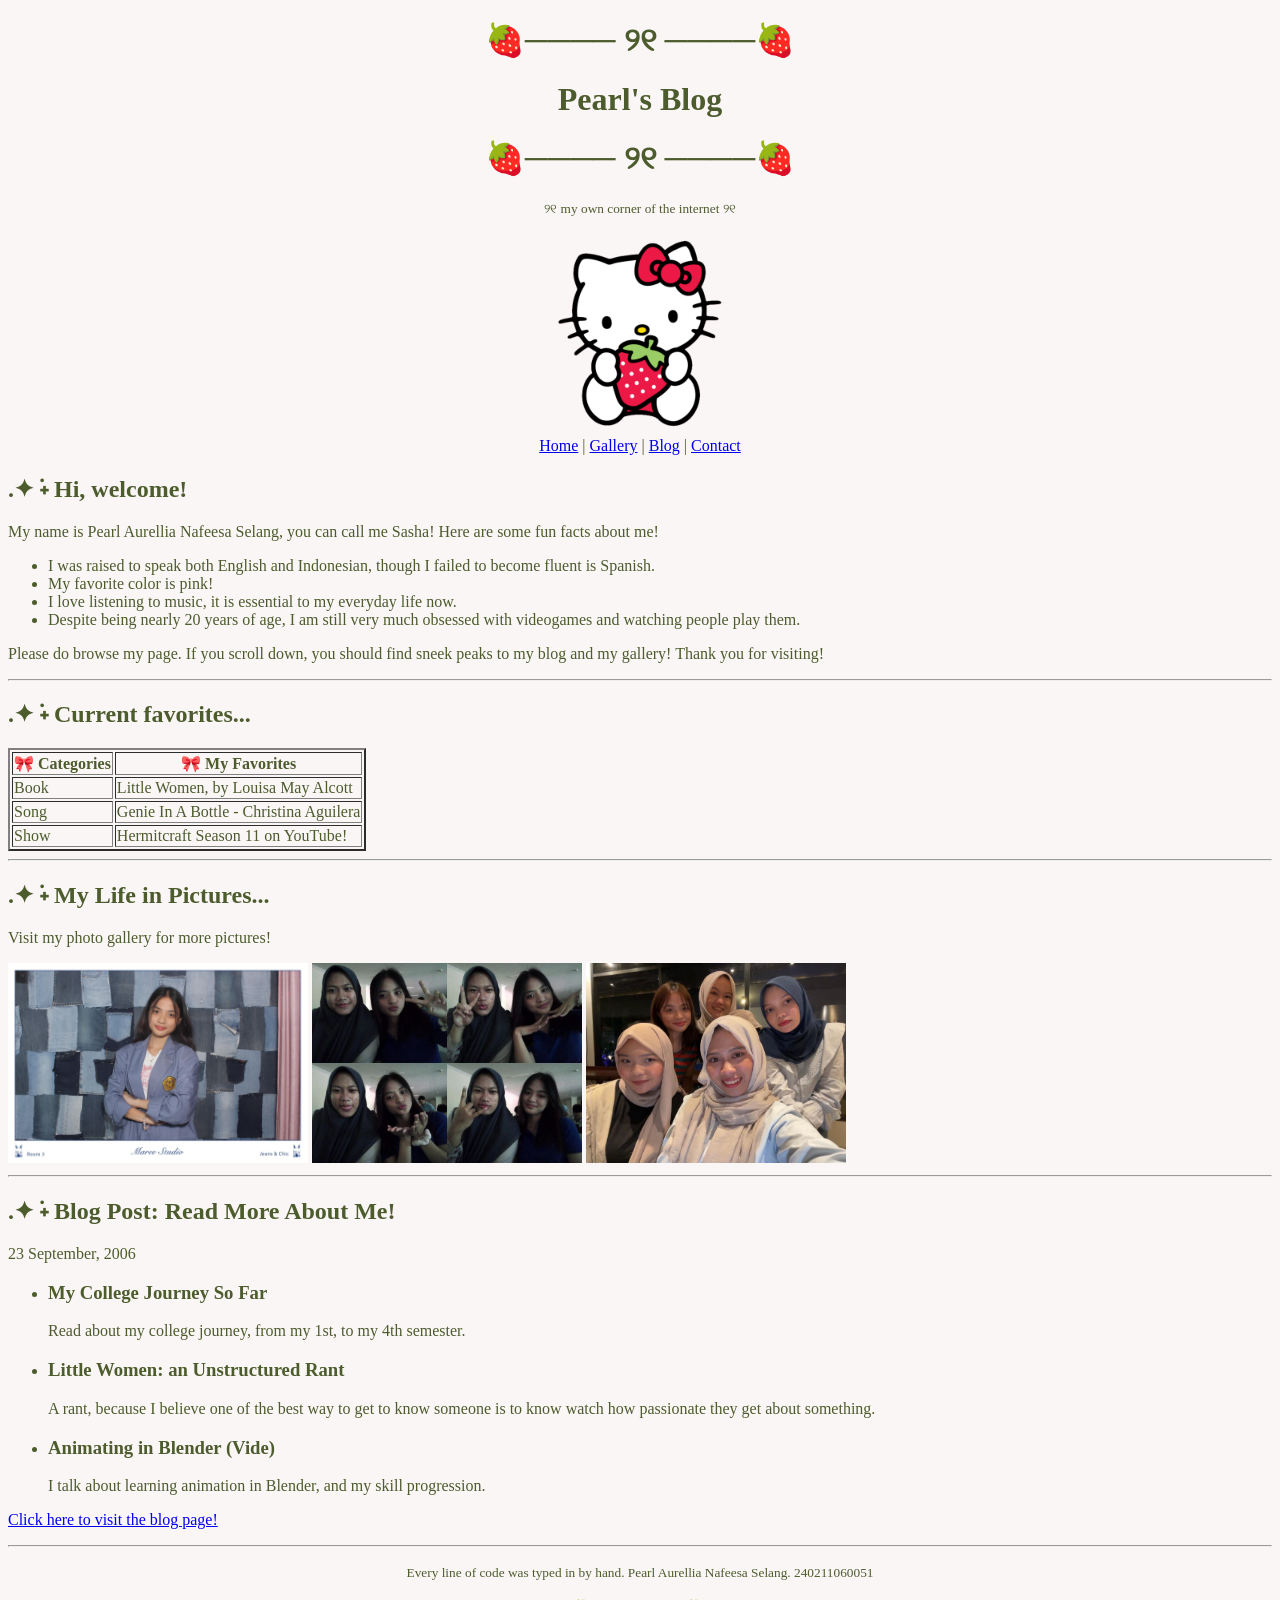
==== index.html @ 6b31abe7 "initial commit with index gallery blog articles" ====
<!DOCTYPE html>
<html>
    <head>
        <meta charset="UTF-8">
        <title> Pearl Aurellia's Portfolio </title>
    </head>
    <body text=#4C5C2D bgcolor=#FBF6F6>
        <header align="center">
            <h1 align="center"> 🍓──── ୨୧ ────🍓 </h1>
            <h1 align="center"> Pearl's Blog </h1>
            <h1 align="center"> 🍓──── ୨୧ ────🍓 </h1>
            <p><small> ୨୧ my own corner of the internet ୨୧ </small></p>
            <img src="hello kitty.png" width="200" height="200">
        </header>
        <nav align="center">
            <a href="index.html">Home</a> |
            <a href="gallery.html">Gallery</a> |
            <a href="blog.html">Blog</a> |
            <a href="contact.html">Contact</a>
        </nav>
        <main>
            <section>
                <h2> .✦ ݁˖ Hi, welcome! </h2>
                <p>My name is Pearl Aurellia Nafeesa Selang, you can call me Sasha! Here are some fun facts about me!</p>
                <ul>
                    <li>I was raised to speak both English and Indonesian, though I failed to become fluent is Spanish.</li>
                    <li>My favorite color is pink!</li>
                    <li>I love listening to music, it is essential to my everyday life now.</li>
                    <li>Despite being nearly 20 years of age, I am still very much obsessed with videogames and watching people play them.</li>
                </ul>
                <p>Please do browse my page. If you scroll down, you should find sneek peaks to my blog and my gallery! Thank you for visiting!</p>
            </section>
                <hr>
            <section>
                <h2> .✦ ݁˖ Current favorites... </h2>
                <table border="2">
                    <tr>
                        <th>🎀 Categories</th>
                        <th>🎀 My Favorites</th>
                    </tr>
                    <tr>
                        <td>Book</td>
                        <td>Little Women, by Louisa May Alcott</td>
                    </tr>
                    <tr>
                        <td>Song</td>
                        <td>Genie In A Bottle - Christina Aguilera</td>
                    </tr>
                    <tr>
                        <td>Show</td>
                        <td>Hermitcraft Season 11 on YouTube!</td>
                    </tr>
                </table>
            </section>
                <hr>
            <section>
                <h2> .✦ ݁˖ My Life in Pictures... </h2>
                <p> Visit my photo gallery for more pictures! </p>
                <img src="pearl.jpeg" width="300" height="200">
                <img src="aku dan teman.jpg" width="270" height="200">
                <img src="teman teman.jpeg" width="260" height="200">
            </section>
                <hr>
            <section>
                <h2> .✦ ݁˖ Blog Post: Read More About Me! </h2>
                <time datetime="2006-09-23">23 September, 2006</time>
                <ul>
                    <li><h3> My College Journey So Far </h3></li>
                    <p>Read about my college journey, from my 1st, to my 4th semester.</p>
                    <li><h3> Little Women: an Unstructured Rant</h3></li>
                    <p>A rant, because I believe one of the best way to get to know someone
                        is to know watch how passionate they get about something.
                    </p>
                    <li><h3> Animating in Blender (Vide) </h3></li>
                    <p> I talk about learning animation in Blender, and my skill progression. </p>
                </ul>
                <p>     
                    <a href="blog.html"> Click here to visit the blog page! </a>
                </p>
            </section>
                <hr>
        </main>
        <footer align="center">
            <p><small> Every line of code was typed in by hand. Pearl Aurellia Nafeesa Selang. 240211060051 </small></p>
            <p><small>🍓──── ୨୧ ────🍓</small></p>
        </footer>
    </body>
</html>
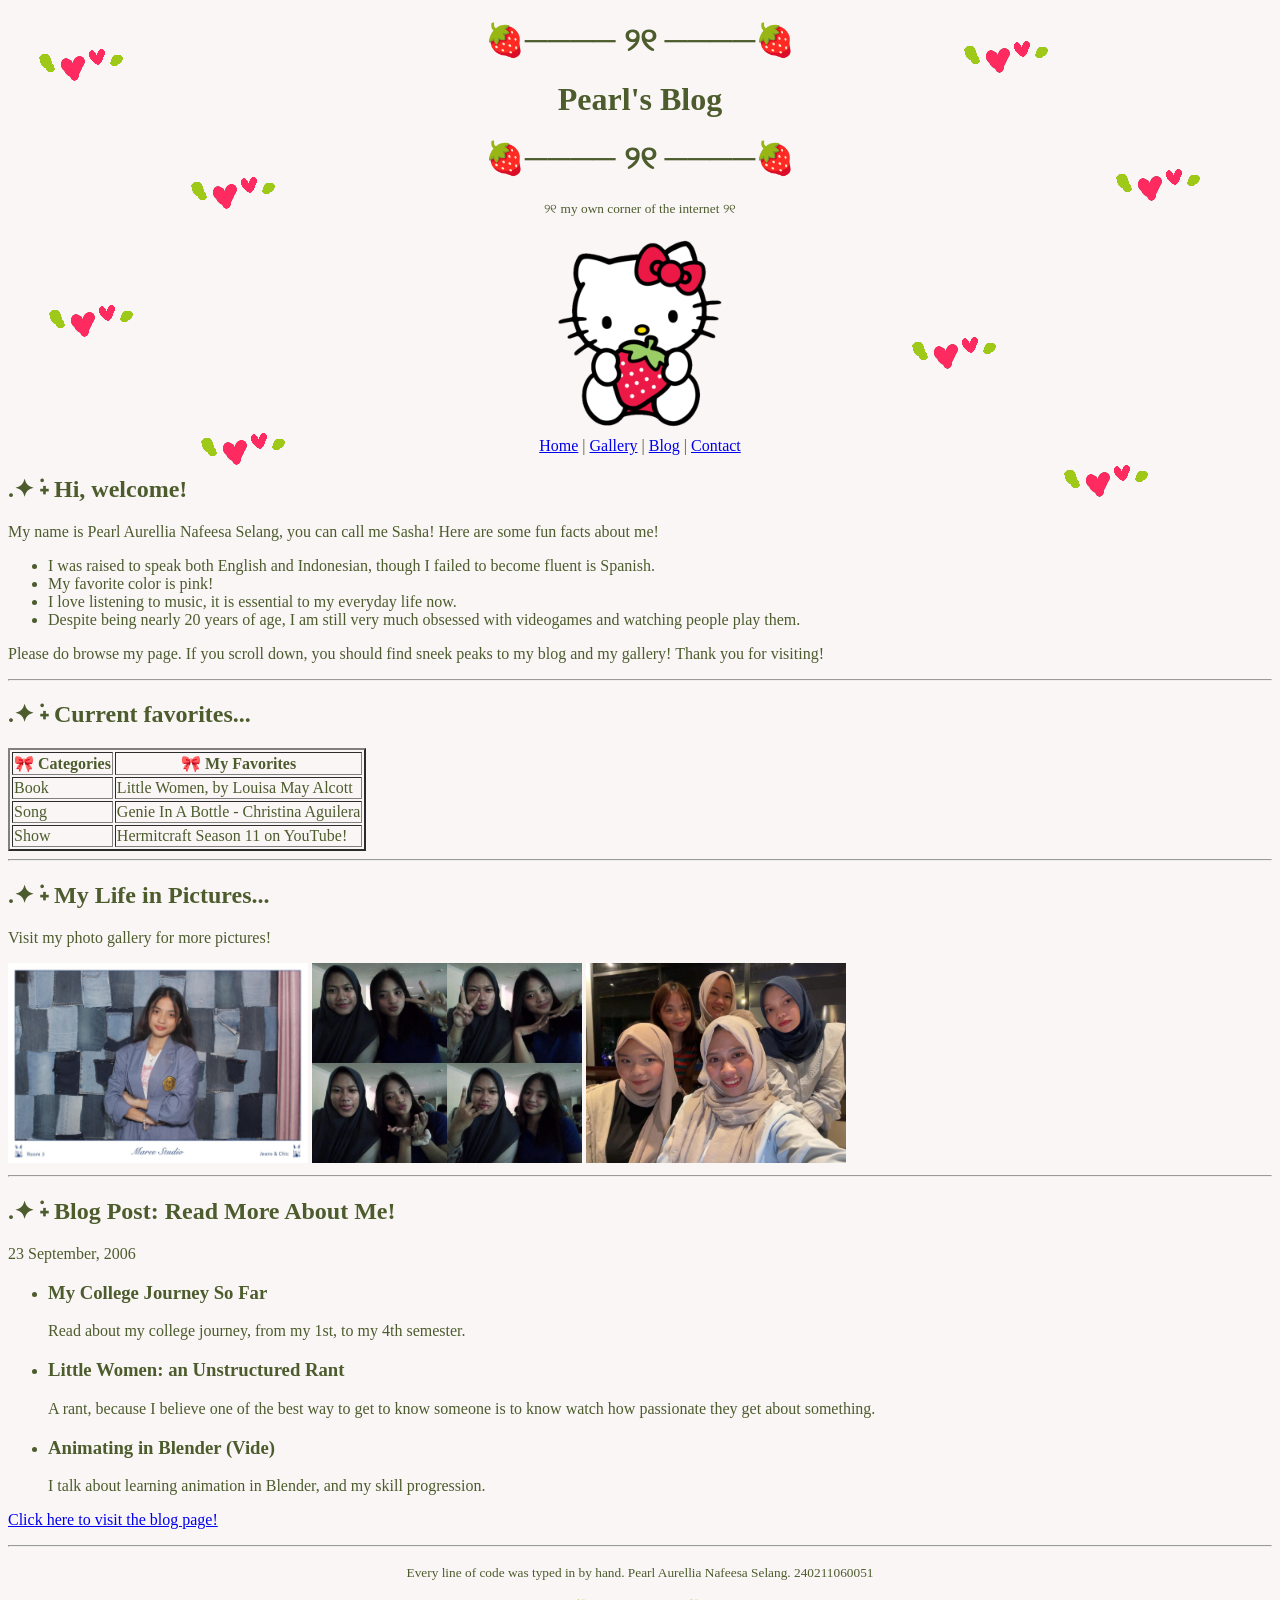
==== commit 6cead52e: "add contacts page, modify background, add icons for contact page." ====
--- a/index.html
+++ b/index.html
@@ -4,7 +4,7 @@
         <meta charset="UTF-8">
         <title> Pearl Aurellia's Portfolio </title>
     </head>
-    <body text=#4C5C2D bgcolor=#FBF6F6>
+    <body text=#4C5C2D background="background.png">
         <header align="center">
             <h1 align="center"> 🍓──── ୨୧ ────🍓 </h1>
             <h1 align="center"> Pearl's Blog </h1>
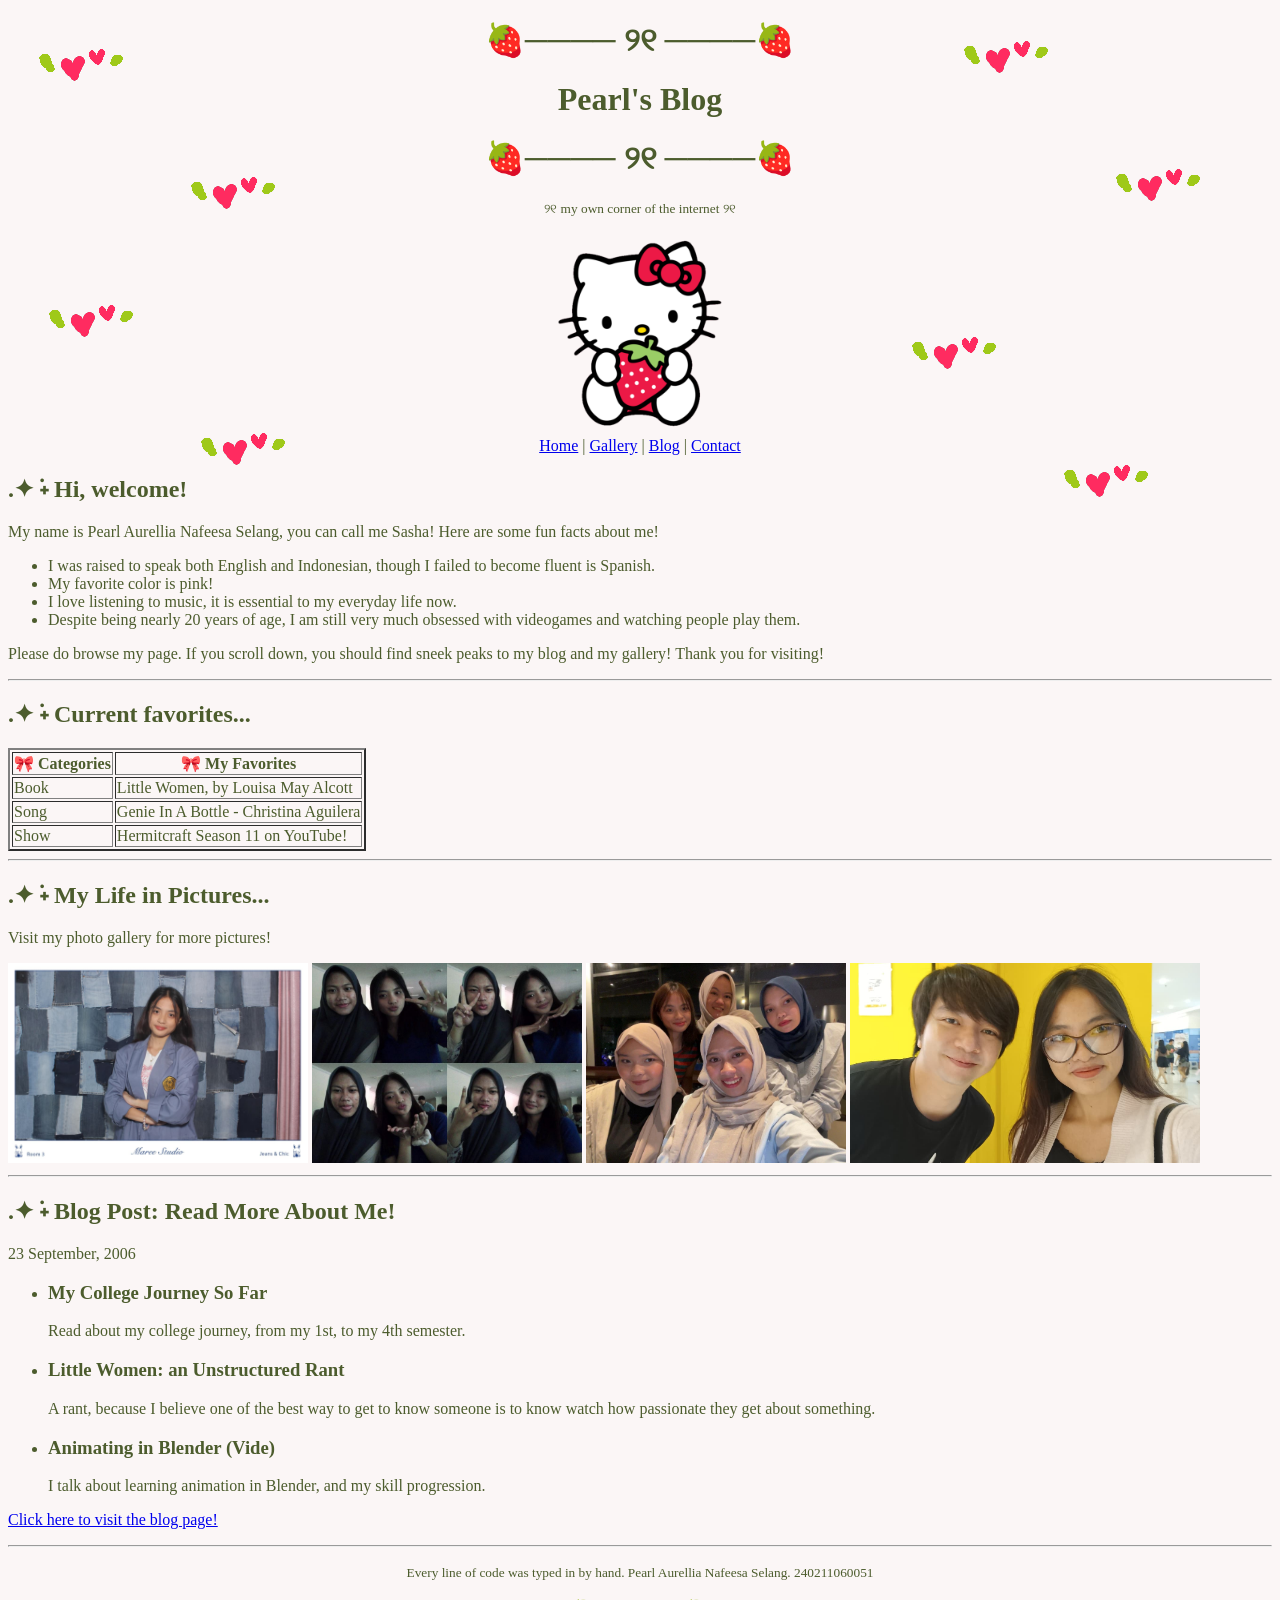
==== commit 84cd2eb3: "menambahkan foto miawaug di homepage" ====
--- a/index.html
+++ b/index.html
@@ -59,6 +59,7 @@
                 <img src="pearl.jpeg" width="300" height="200">
                 <img src="aku dan teman.jpg" width="270" height="200">
                 <img src="teman teman.jpeg" width="260" height="200">
+                <img src="miawaug.jpeg" width="350" height="200">
             </section>
                 <hr>
             <section>
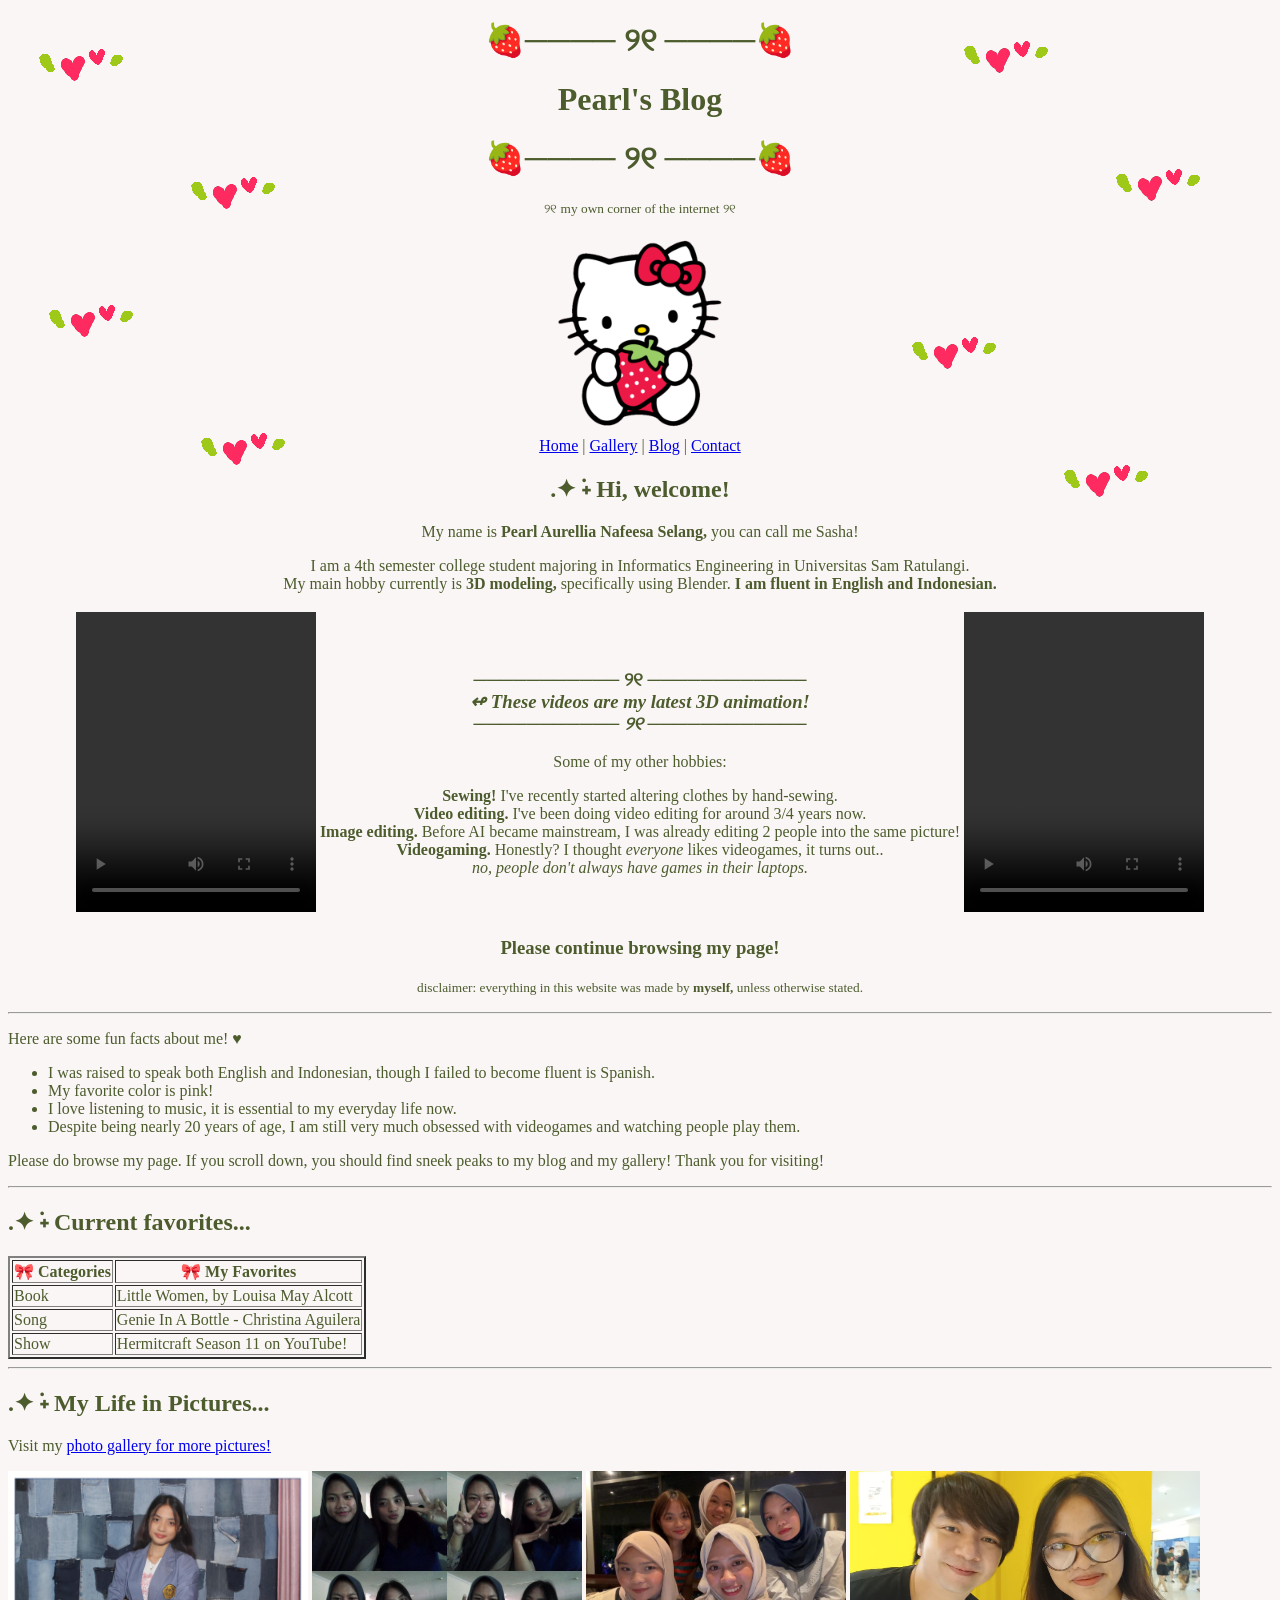
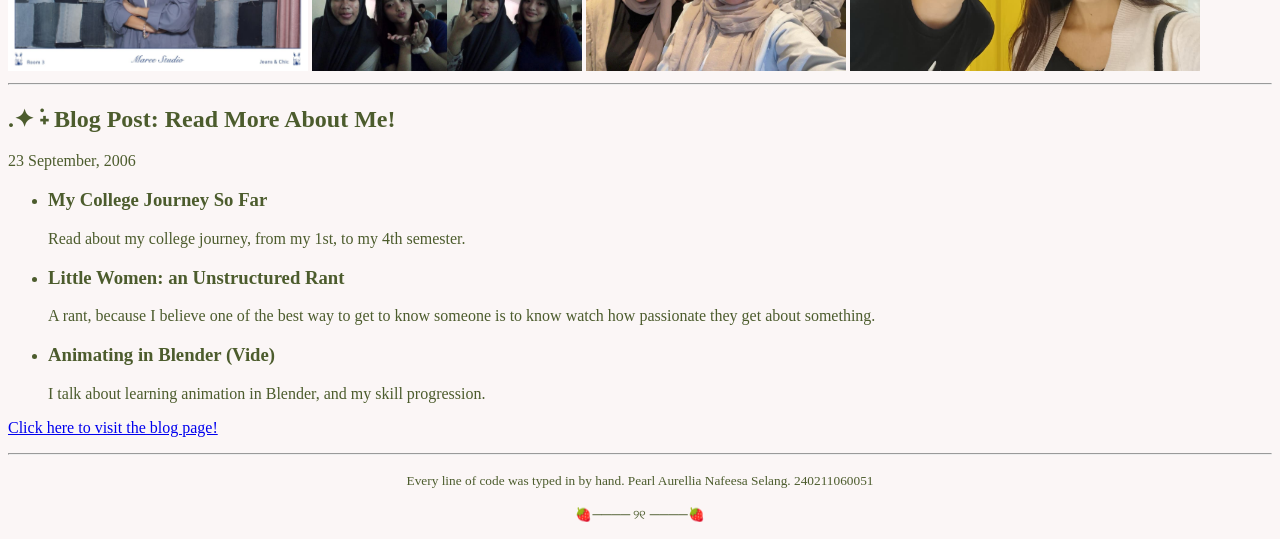
==== commit 9599c4f6: "add 3d animation to homepage, more comprehensive intro, contact page draft, audio in little women bl" ====
--- a/index.html
+++ b/index.html
@@ -19,9 +19,42 @@
             <a href="contact.html">Contact</a>
         </nav>
         <main>
+            <section align="center">
+                <h2 > .✦ ݁˖ Hi, welcome! </h2>
+                <p>My name is <b>Pearl Aurellia Nafeesa Selang,</b> you can call me Sasha!</p>
+                <p>I am a 4th semester college student majoring in Informatics Engineering in Universitas Sam Ratulangi.
+                    <br> My main hobby currently is <b>3D modeling, </b> specifically using Blender. <b> I am fluent in English and Indonesian. </b>
+                </p>
+                <table align="center">
+                    <tr>
+                        <td>
+                            <video width="240" height="300" controls autoplay>
+                            <source src="0001-0120.mp4" type="video/mp4">
+                            Your browser does not support HTML5 video.
+                            </video>
+                        </td>
+                        <td>
+                            <h3 align="center">─────────── ୨୧ ────────────<br> <i> ↫ These videos are my latest 3D animation! <br> ─────────── ୨୧ ──────────── </i></h3>
+                            <p> Some of my other hobbies: </p>
+                            <b>Sewing!</b> I've recently started altering clothes by hand-sewing.
+                            <br><b>Video editing.</b> I've been doing video editing for around 3/4 years now.
+                            <br><b>Image editing.</b> Before AI became mainstream, I was already editing 2 people into the same picture!
+                            <br><b>Videogaming.</b> Honestly? I thought <i>everyone</i> likes videogames, it turns out.. <br><i>no, people don't always have games in their laptops.</i>
+                        </td>
+                        <td>
+                            <video width="240" height="300" controls autoplay>
+                            <source src="animasi.mp4" type="video/mp4">
+                            Your browser does not support HTML5 video.
+                            </video>
+                        </td>
+                    </tr>
+                </table>
+                <h3> Please continue browsing my page! </h3>
+                <p><small> disclaimer: everything in this website was made by <b>myself,</b> unless otherwise stated. </small></p>
+            </section>
+                <hr>
             <section>
-                <h2> .✦ ݁˖ Hi, welcome! </h2>
-                <p>My name is Pearl Aurellia Nafeesa Selang, you can call me Sasha! Here are some fun facts about me!</p>
+                    <p> Here are some fun facts about me! &hearts; </p>
                 <ul>
                     <li>I was raised to speak both English and Indonesian, though I failed to become fluent is Spanish.</li>
                     <li>My favorite color is pink!</li>
@@ -55,7 +88,7 @@
                 <hr>
             <section>
                 <h2> .✦ ݁˖ My Life in Pictures... </h2>
-                <p> Visit my photo gallery for more pictures! </p>
+                <p> Visit my <a href="gallery.html">photo gallery for more pictures! </a></p>
                 <img src="pearl.jpeg" width="300" height="200">
                 <img src="aku dan teman.jpg" width="270" height="200">
                 <img src="teman teman.jpeg" width="260" height="200">
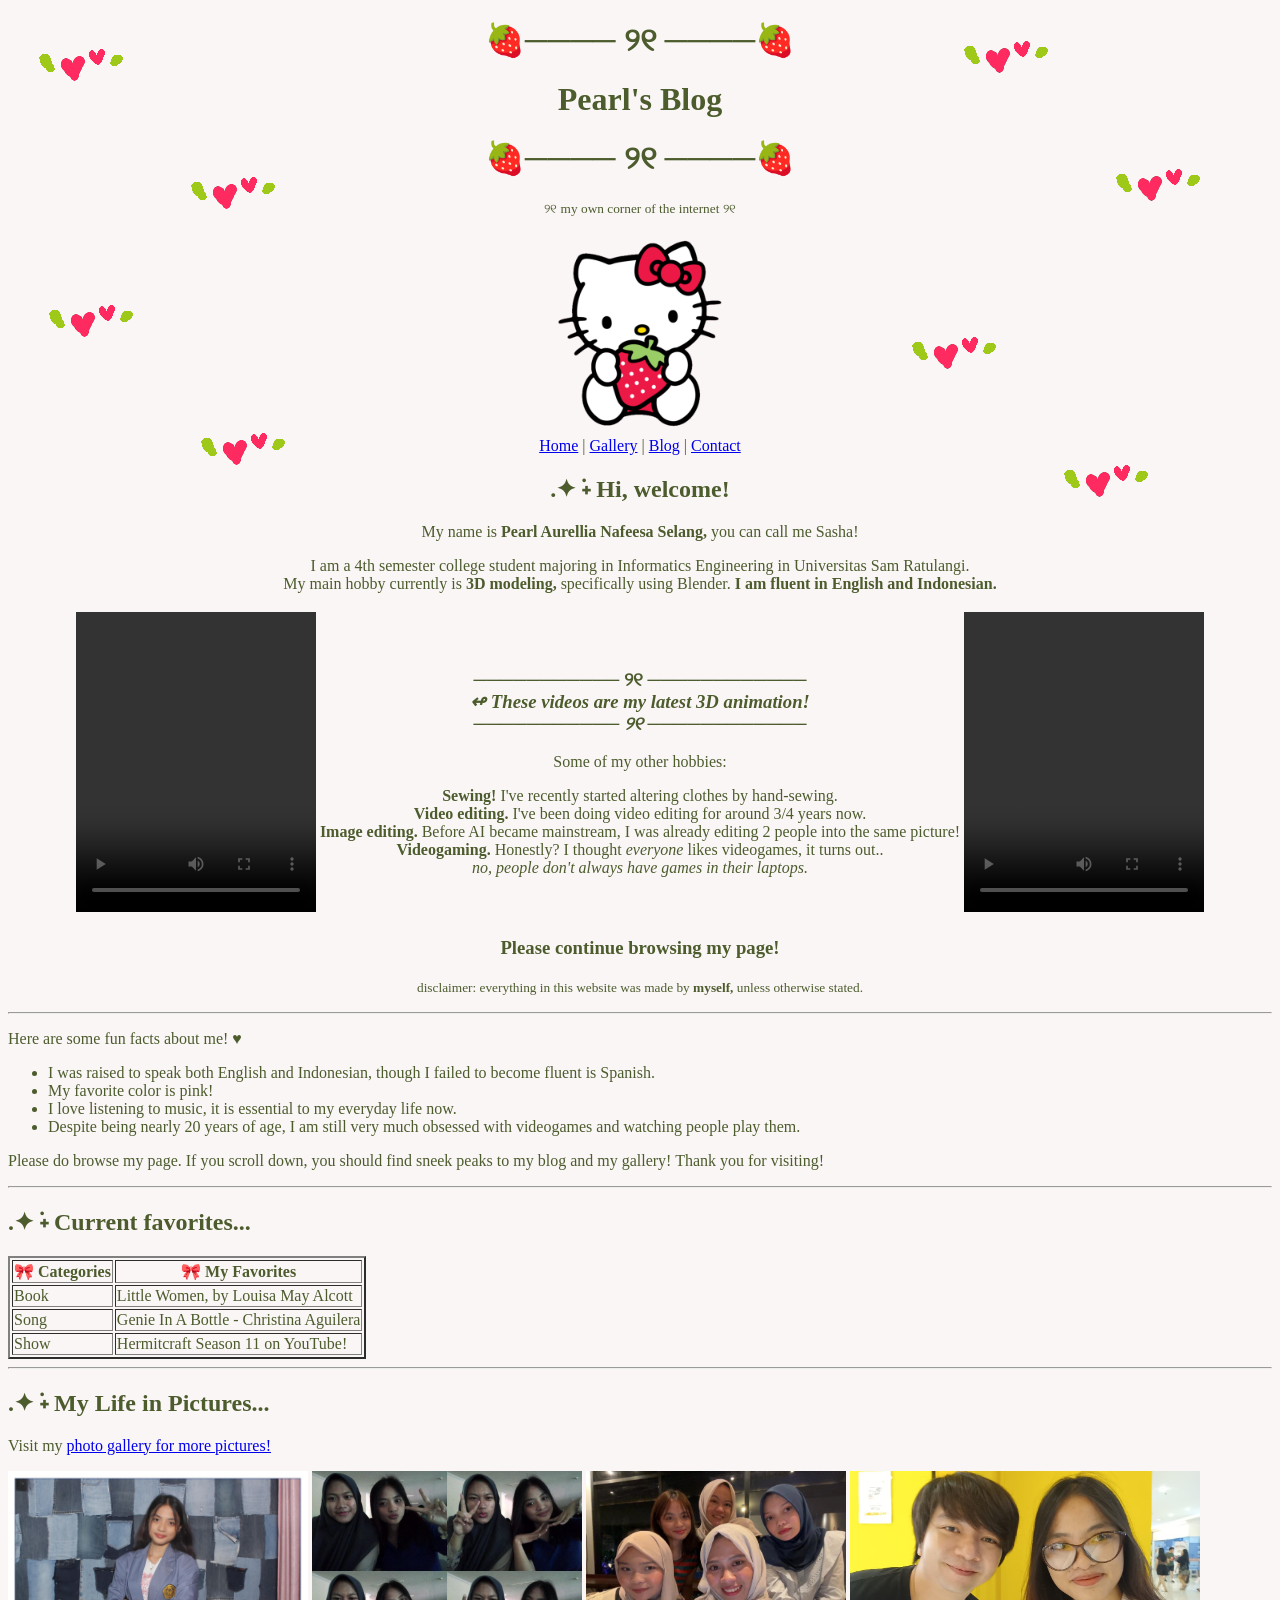
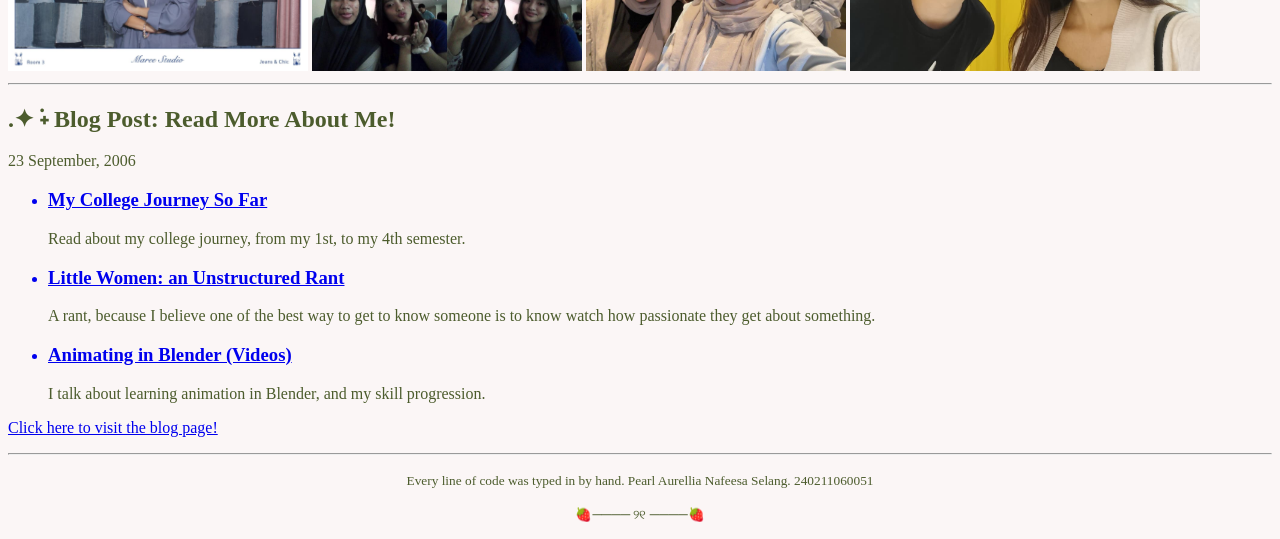
==== commit 4e126637: "revised email logo, edited titles of each page to match, added more blender renders, added github to" ====
--- a/index.html
+++ b/index.html
@@ -99,13 +99,16 @@
                 <h2> .✦ ݁˖ Blog Post: Read More About Me! </h2>
                 <time datetime="2006-09-23">23 September, 2006</time>
                 <ul>
-                    <li><h3> My College Journey So Far </h3></li>
+                    <a href="about me.html">
+                    <li><h3> My College Journey So Far </h3></li></a>
                     <p>Read about my college journey, from my 1st, to my 4th semester.</p>
-                    <li><h3> Little Women: an Unstructured Rant</h3></li>
+                    <a href="little women.html">
+                    <li><h3> Little Women: an Unstructured Rant</h3></li></a>
                     <p>A rant, because I believe one of the best way to get to know someone
                         is to know watch how passionate they get about something.
                     </p>
-                    <li><h3> Animating in Blender (Vide) </h3></li>
+                    <a href="blender.html">
+                    <li><h3> Animating in Blender (Videos) </h3></li></a>
                     <p> I talk about learning animation in Blender, and my skill progression. </p>
                 </ul>
                 <p>     
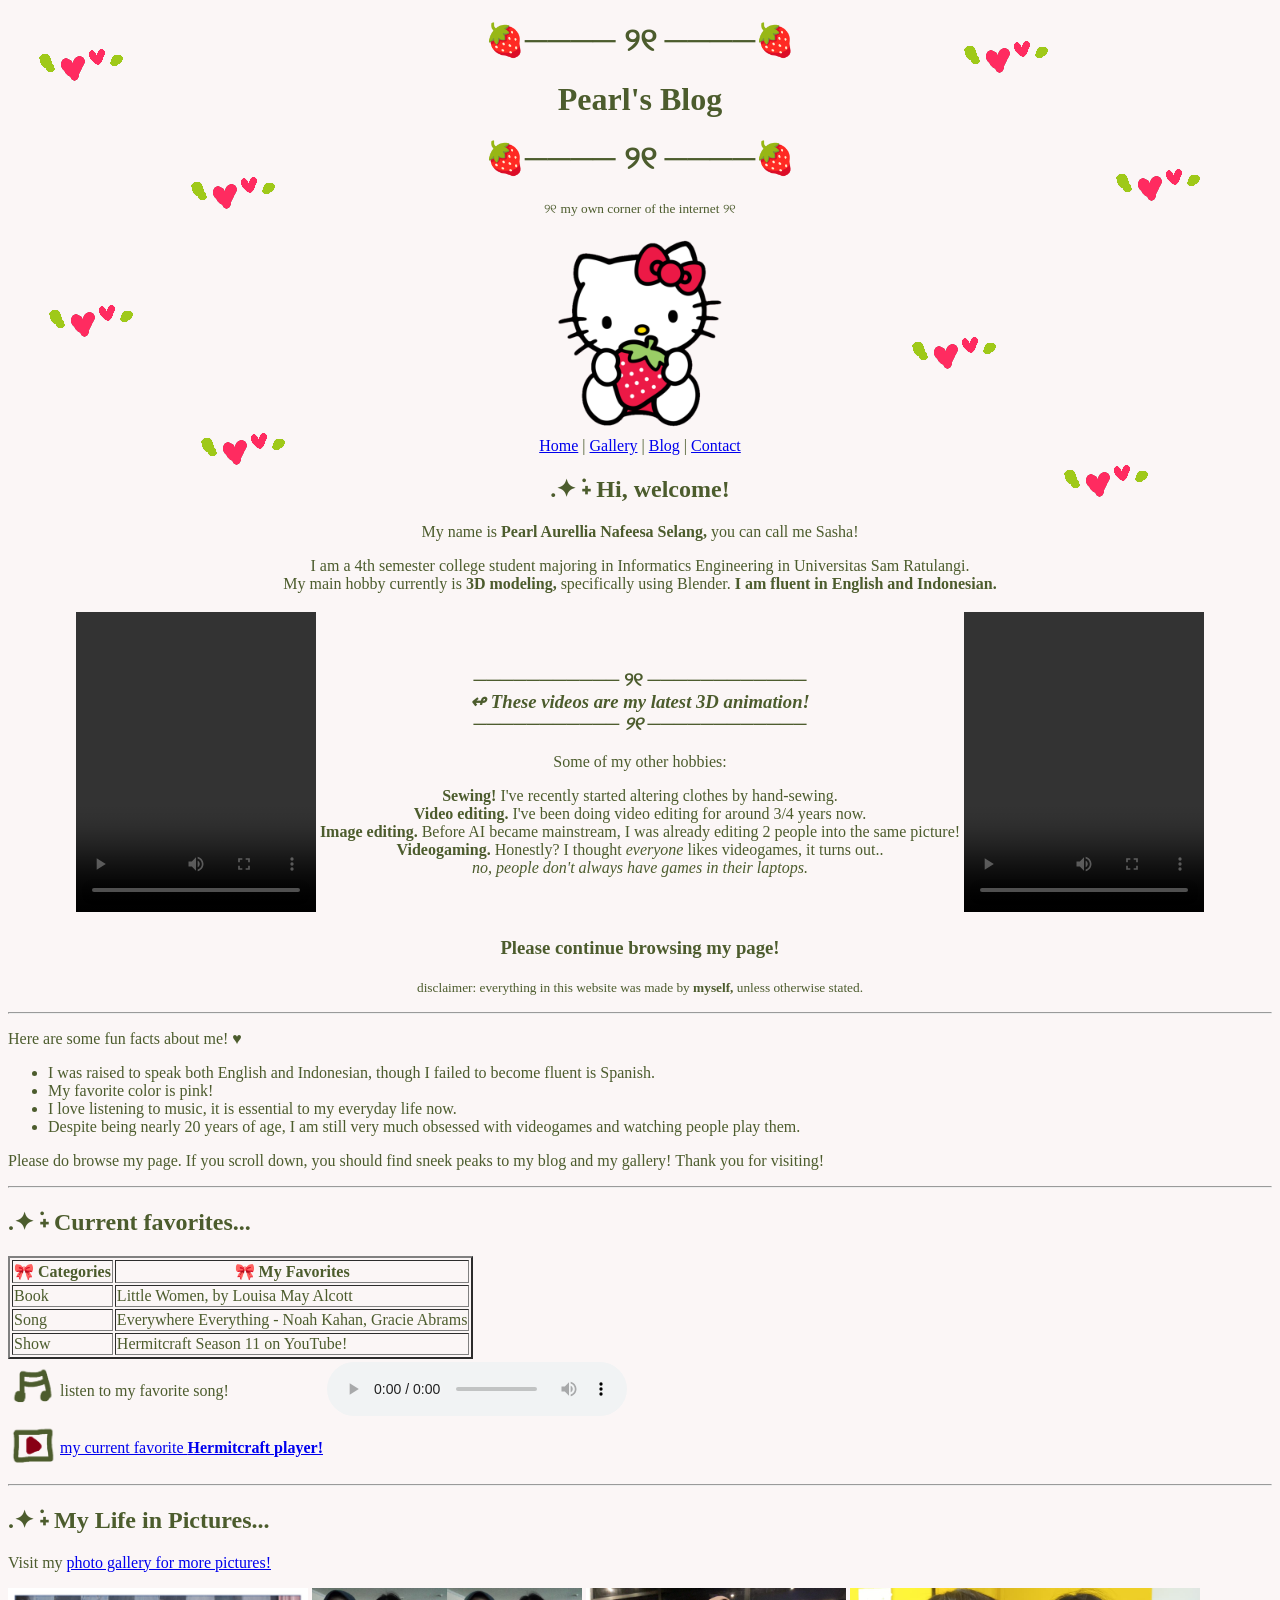
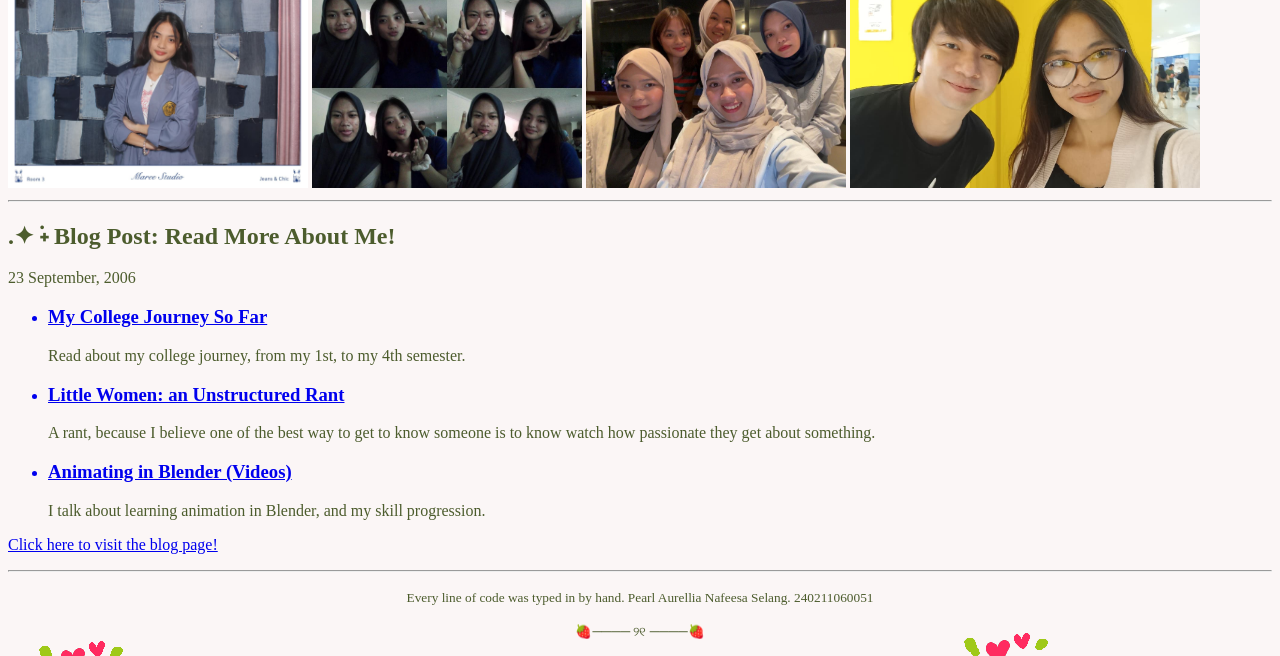
==== commit ac3ebe72: "added everywhere everything, fixed the little women title in blog, modified the github logo, fixed w" ====
--- a/index.html
+++ b/index.html
@@ -77,11 +77,35 @@
                     </tr>
                     <tr>
                         <td>Song</td>
-                        <td>Genie In A Bottle - Christina Aguilera</td>
+                        <td>Everywhere Everything - Noah Kahan, Gracie Abrams</td>
                     </tr>
                     <tr>
                         <td>Show</td>
                         <td>Hermitcraft Season 11 on YouTube!</td>
+                    </tr>
+                </table>
+                <table>
+                    <tr>
+                        <td>
+                            <img src="music.png" width="45" height="45">
+                        </td>
+                        <td> listen to my favorite song!
+                        </td>
+                        <td>
+                            <audio controls>
+                                <source src="Noah Kahan, Gracie Abrams - Everywhere, Everything (Official Lyric Video).mp3" type="audio/mp3">
+                                sorry, your browser does not support this!
+                            </audio>
+                        </td>
+                    </tr>
+                    <tr>
+                        <td>
+                            <img src="youtube.png" width="45" height="45">
+                        </td>
+                        <td>
+                            <a target="_blank" href="https://www.youtube.com/@GeminiTayMC">
+                            my current favorite <b>Hermitcraft player!</b></a>
+                        </td>
                     </tr>
                 </table>
             </section>
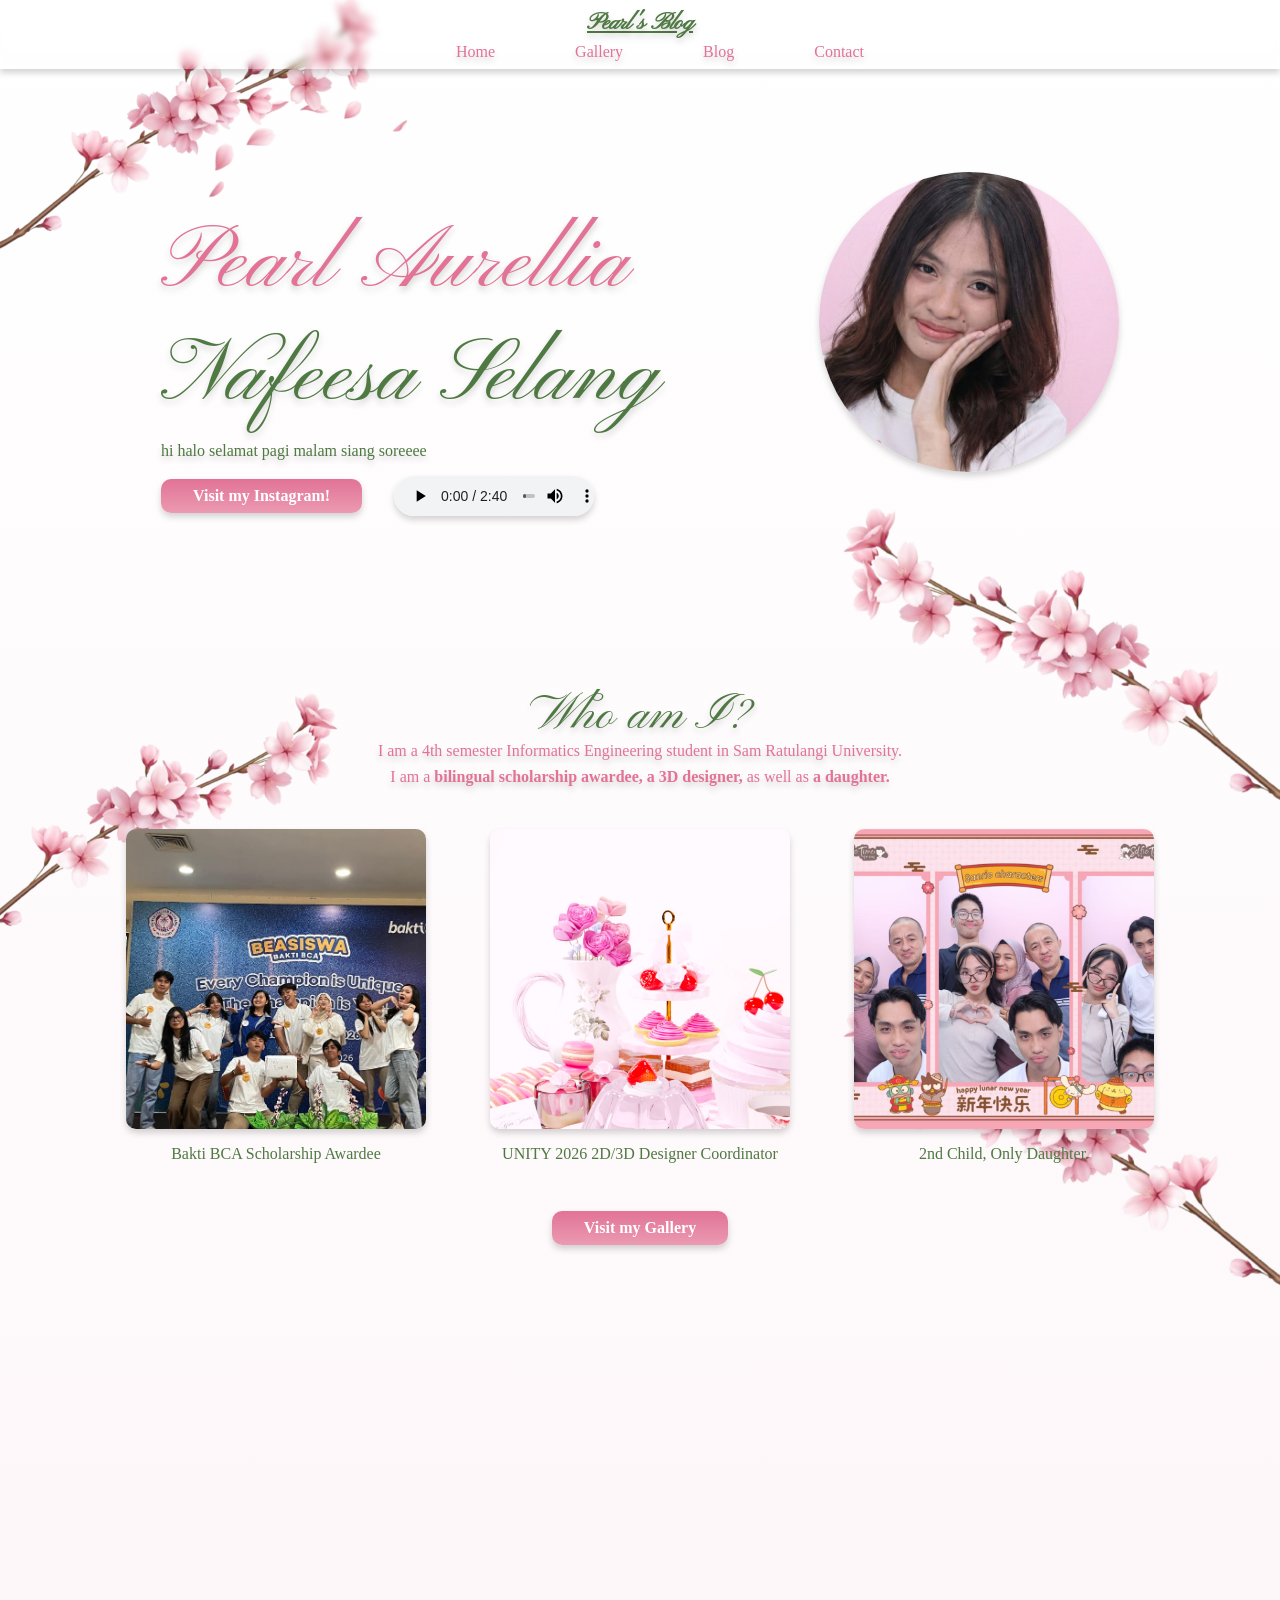
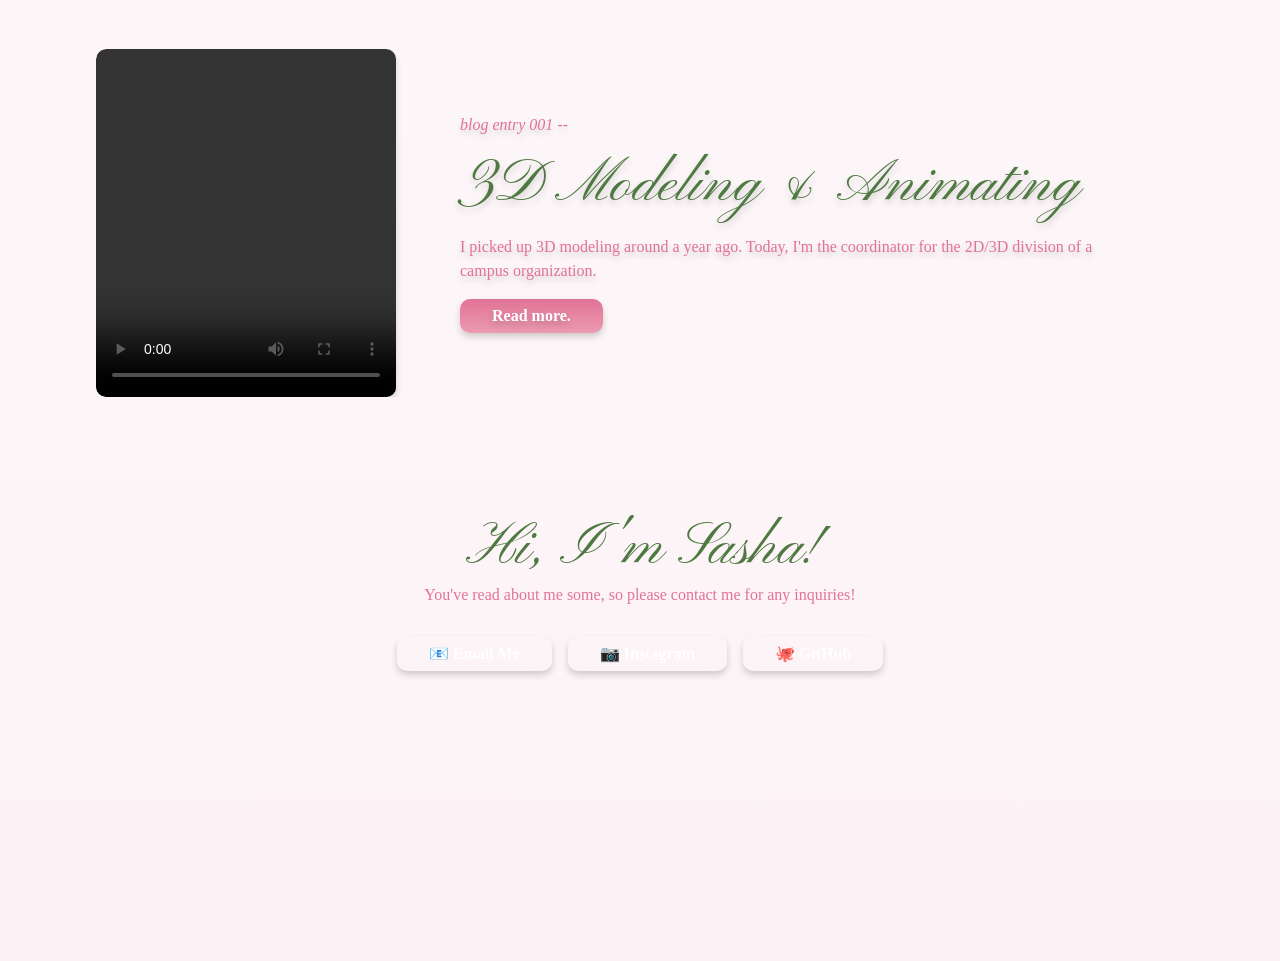
==== commit 0fbda1b4: "ADDING CSS AND REVAMPED EVERYTHINGGGGG" ====
--- a/index.html
+++ b/index.html
@@ -1,149 +1,105 @@
 <!DOCTYPE html>
-<html>
-    <head>
-        <meta charset="UTF-8">
-        <title> Pearl Aurellia's Portfolio </title>
-    </head>
-    <body text=#4C5C2D background="background.png">
-        <header align="center">
-            <h1 align="center"> 🍓──── ୨୧ ────🍓 </h1>
-            <h1 align="center"> Pearl's Blog </h1>
-            <h1 align="center"> 🍓──── ୨୧ ────🍓 </h1>
-            <p><small> ୨୧ my own corner of the internet ୨୧ </small></p>
-            <img src="hello kitty.png" width="200" height="200">
-        </header>
-        <nav align="center">
-            <a href="index.html">Home</a> |
-            <a href="gallery.html">Gallery</a> |
-            <a href="blog.html">Blog</a> |
-            <a href="contact.html">Contact</a>
-        </nav>
-        <main>
-            <section align="center">
-                <h2 > .✦ ݁˖ Hi, welcome! </h2>
-                <p>My name is <b>Pearl Aurellia Nafeesa Selang,</b> you can call me Sasha!</p>
-                <p>I am a 4th semester college student majoring in Informatics Engineering in Universitas Sam Ratulangi.
-                    <br> My main hobby currently is <b>3D modeling, </b> specifically using Blender. <b> I am fluent in English and Indonesian. </b>
-                </p>
-                <table align="center">
-                    <tr>
-                        <td>
-                            <video width="240" height="300" controls autoplay>
-                            <source src="0001-0120.mp4" type="video/mp4">
-                            Your browser does not support HTML5 video.
-                            </video>
-                        </td>
-                        <td>
-                            <h3 align="center">─────────── ୨୧ ────────────<br> <i> ↫ These videos are my latest 3D animation! <br> ─────────── ୨୧ ──────────── </i></h3>
-                            <p> Some of my other hobbies: </p>
-                            <b>Sewing!</b> I've recently started altering clothes by hand-sewing.
-                            <br><b>Video editing.</b> I've been doing video editing for around 3/4 years now.
-                            <br><b>Image editing.</b> Before AI became mainstream, I was already editing 2 people into the same picture!
-                            <br><b>Videogaming.</b> Honestly? I thought <i>everyone</i> likes videogames, it turns out.. <br><i>no, people don't always have games in their laptops.</i>
-                        </td>
-                        <td>
-                            <video width="240" height="300" controls autoplay>
-                            <source src="animasi.mp4" type="video/mp4">
-                            Your browser does not support HTML5 video.
-                            </video>
-                        </td>
-                    </tr>
-                </table>
-                <h3> Please continue browsing my page! </h3>
-                <p><small> disclaimer: everything in this website was made by <b>myself,</b> unless otherwise stated. </small></p>
-            </section>
-                <hr>
-            <section>
-                    <p> Here are some fun facts about me! &hearts; </p>
-                <ul>
-                    <li>I was raised to speak both English and Indonesian, though I failed to become fluent is Spanish.</li>
-                    <li>My favorite color is pink!</li>
-                    <li>I love listening to music, it is essential to my everyday life now.</li>
-                    <li>Despite being nearly 20 years of age, I am still very much obsessed with videogames and watching people play them.</li>
-                </ul>
-                <p>Please do browse my page. If you scroll down, you should find sneek peaks to my blog and my gallery! Thank you for visiting!</p>
-            </section>
-                <hr>
-            <section>
-                <h2> .✦ ݁˖ Current favorites... </h2>
-                <table border="2">
-                    <tr>
-                        <th>🎀 Categories</th>
-                        <th>🎀 My Favorites</th>
-                    </tr>
-                    <tr>
-                        <td>Book</td>
-                        <td>Little Women, by Louisa May Alcott</td>
-                    </tr>
-                    <tr>
-                        <td>Song</td>
-                        <td>Everywhere Everything - Noah Kahan, Gracie Abrams</td>
-                    </tr>
-                    <tr>
-                        <td>Show</td>
-                        <td>Hermitcraft Season 11 on YouTube!</td>
-                    </tr>
-                </table>
-                <table>
-                    <tr>
-                        <td>
-                            <img src="music.png" width="45" height="45">
-                        </td>
-                        <td> listen to my favorite song!
-                        </td>
-                        <td>
-                            <audio controls>
-                                <source src="Noah Kahan, Gracie Abrams - Everywhere, Everything (Official Lyric Video).mp3" type="audio/mp3">
-                                sorry, your browser does not support this!
-                            </audio>
-                        </td>
-                    </tr>
-                    <tr>
-                        <td>
-                            <img src="youtube.png" width="45" height="45">
-                        </td>
-                        <td>
-                            <a target="_blank" href="https://www.youtube.com/@GeminiTayMC">
-                            my current favorite <b>Hermitcraft player!</b></a>
-                        </td>
-                    </tr>
-                </table>
-            </section>
-                <hr>
-            <section>
-                <h2> .✦ ݁˖ My Life in Pictures... </h2>
-                <p> Visit my <a href="gallery.html">photo gallery for more pictures! </a></p>
-                <img src="pearl.jpeg" width="300" height="200">
-                <img src="aku dan teman.jpg" width="270" height="200">
-                <img src="teman teman.jpeg" width="260" height="200">
-                <img src="miawaug.jpeg" width="350" height="200">
-            </section>
-                <hr>
-            <section>
-                <h2> .✦ ݁˖ Blog Post: Read More About Me! </h2>
-                <time datetime="2006-09-23">23 September, 2006</time>
-                <ul>
-                    <a href="about me.html">
-                    <li><h3> My College Journey So Far </h3></li></a>
-                    <p>Read about my college journey, from my 1st, to my 4th semester.</p>
-                    <a href="little women.html">
-                    <li><h3> Little Women: an Unstructured Rant</h3></li></a>
-                    <p>A rant, because I believe one of the best way to get to know someone
-                        is to know watch how passionate they get about something.
-                    </p>
-                    <a href="blender.html">
-                    <li><h3> Animating in Blender (Videos) </h3></li></a>
-                    <p> I talk about learning animation in Blender, and my skill progression. </p>
-                </ul>
-                <p>     
-                    <a href="blog.html"> Click here to visit the blog page! </a>
-                </p>
-            </section>
-                <hr>
-        </main>
-        <footer align="center">
-            <p><small> Every line of code was typed in by hand. Pearl Aurellia Nafeesa Selang. 240211060051 </small></p>
-            <p><small>🍓──── ୨୧ ────🍓</small></p>
-        </footer>
-    </body>
+<html lang="en">
+<head>
+  <meta charset="UTF-8">
+  <meta name="viewport" content="width=device-width, initial-scale=1.0">
+  <title>Pearl's Blog</title>
+  <link rel="stylesheet" href="style.css">
+  <link rel="preconnect" href="https://fonts.googleapis.com">
+  <link rel="preconnect" href="https://fonts.gstatic.com" crossorigin>
+  <link href="https://fonts.googleapis.com/css2?family=Pinyon+Script&family=Playfair+Display:ital,wght@0,400..900;1,400..900&display=swap" rel="stylesheet">
+</head>
+
+  <body>
+  <div class="atas">
+    <header>
+      <div class="logo">
+        <a href="index.html">Pearl's Blog</a>
+      </div>
+      <nav class="navigationlist">
+        <ul>
+          <li><a href="index.html">Home</a></li>
+          <li><a href="gallery.html">Gallery</a></li>
+          <li><a href="blog.html">Blog</a></li>
+          <li><a href="contact.html">Contact</a></li>
+        </ul>
+      </nav>
+    </header>
+  </div>
+
+  <main>
+    <section class="judulku">
+      <div class="teksjudulku">
+        <h1>Pearl Aurellia <br> <span> Nafeesa Selang </span></h1>
+        <p> hi halo selamat pagi malam siang soreeee </p>
+        <div class="tomboldanlagu">
+          <a href="https://www.instagram.com/pearlnafeesa/" target="_blank"> Visit my Instagram! </a>
+          <audio controls>
+            <source src="ophelia, the lumineers.mp3" type="audio/ogg">
+            Your browser does not support the audio element.
+          </audio>
+        </div>
+      </div>
+      <div class="gambarjudulku">
+        <img src="foto sasa.jpeg" width="300" height="300">
+      </div>
+    </section>
+
+    <section>
+      <div class="aboutmeshort">
+        <div class="aboutmetext">
+          <h2>Who am I?</h2>
+          <p> I am a 4th semester Informatics Engineering student in Sam Ratulangi University.</p>
+          <br><p> I am a <b>bilingual scholarship awardee, a 3D designer,</b> as well as <b> a daughter. </b></p>
+        </div>
+        <div class="aboutmepicturerow">
+          <div class="aboutmepictureandcaption">
+            <div class="aboutmepicture"><img src="baktibca.jpeg"></div>
+            <p> Bakti BCA Scholarship Awardee </p>
+          </div>
+          <div class="aboutmepictureandcaption">
+            <div class="aboutmepicture"><img src="blender lagi.jpeg"></div>
+            <p> UNITY 2026 2D/3D Designer Coordinator</p>
+          </div>
+          <div class="aboutmepictureandcaption">
+            <div class="aboutmepicture"><img src="keluarga.jpeg"></div>
+            <p> 2nd Child, Only Daughter. </p>
+          </div>
+        </div>
+          <a href="gallery.html"> Visit my Gallery </a>
+      </div>
+    </section>
+
+    <section>
+      <div class="blogpreview">
+        <div class="blogblock">
+          <div class="blogpicvid">
+            <video autoplay controls>
+              <source src="0001-0120.mp4" type="video/mp4">
+              sorry, your browser doesn't support this video!
+            </video>
+          </div>
+          <div class="blogblocktext">
+          <p><i> blog entry 001 -- </i></p>
+          <h3> 3D Modeling & Animating </h3>
+          <p> I picked up 3D modeling around a year ago. Today, I'm the coordinator for the 2D/3D division of a campus organization. </p>
+          <a href="3dmodeling.html"> Read more. </a>  
+        </div>
+        </div>
+      </div>
+    </section>
+    <section>
+        <div class="contactme">
+            <h2>Hi, I'm Sasha!</h2>
+            <p>You've read about me some, so please contact me for any inquiries!</p>
+            <div class="contactbuttons">
+                <a href="mailto:hxn.aurelle@gmail.com">📧 Email Me</a>
+                <a href="https://www.instagram.com/pearlnafeesa/" target="_blank">📷 Instagram</a>
+                <a href="https://github.com/pearlnafeesa" target="_blank">🐙 GitHub</a>
+            </div>
+        </div>
+    </section>
+  </main>
+
+</body>
 </html>
--- a/style.css
+++ b/style.css
@@ -0,0 +1,488 @@
+:root {
+    --pinkgelap: #E27396;
+    --pinkmedium: #EB9AB2;
+    --pimkterang: #EFCFE3;
+    --kuningspring: #ECF2D8;
+    --biru: #B3DEE2;
+    --putih: #FFFFFF;
+    --coklat: #4f2e1e;
+    --ijo: #4f7942;
+    --gapbiasa: 2rem;
+    --paddingbiasa: 0.5rem 2rem;
+    --radiusbiasa: 10px;
+    --shadowbiasa: 0 4px 6px rgba(43, 43, 43, 0.2);
+}
+
+body {
+  font-family: Georgia, serif;
+  font-optical-sizing: auto;
+  font-weight: 500;
+  font-style: normal;
+  margin: 0;
+  padding: 0;
+  background-image: url('PNG 03.png'), url(PNG\ 03mirror.png), url(PNG\ 02.png), linear-gradient(var(--putih), #fcf2f5);
+  background-repeat: no-repeat;
+  background-position: -50px -90px, 51rem 400px, 10rem 2px, center;
+  background-size: 450px, 550px, 300px, auto;
+}
+
+header {
+    display: flex;
+    flex-direction: column;
+    justify-content: space-between;
+    align-items: center;
+    padding: var(--paddingbiasa);
+    position: sticky;
+    z-index: 1000;
+    text-shadow: var(--shadowbiasa);
+    background-color: rgba(255, 255, 255, 0.192);
+    backdrop-filter: blur(3px);
+    box-shadow: var(--shadowbiasa);
+    border: #FFFFFF;
+}
+
+header p {
+    color: var(--pinkgelap);
+}
+
+.navigationlist ul {
+    display: flex;
+    list-style: none;
+    gap: 5rem   ;
+    justify-content: center;
+    padding-top: 5px;
+    margin: 0;
+}
+
+.navigationlist a {
+    text-decoration: none;
+    color: var(--pinkgelap);
+}
+
+.navigationlist a:hover {
+    color: var(--kuningspring);
+}
+
+.logo a {
+    font-family: "Pinyon Script", cursive;
+    font-weight: 600;
+    letter-spacing: -0.5px;
+    font-size: x-large;
+    color: var(--ijo);
+    text-decoration: underline;
+}
+
+.logo a:hover {
+    color: var(--kuningspring);
+}
+
+.atas {
+    position: sticky;
+    top: 0;
+    z-index: 1000;
+}
+
+.judulku {
+    position: relative;
+    overflow: hidden;
+    padding: 4rem 6rem 8rem;
+    display: flex;
+    align-items: center;
+    gap: 10rem;
+    justify-content: center;
+}
+
+.gambarjudulku img {
+    flex: 1;
+    align-content: right;
+    border-radius: 150px;
+    box-shadow: var(--shadowbiasa);
+}
+
+.teksjudulku h1 {
+    color: #E27396;
+    margin-bottom: 0;
+    font-family: "Pinyon Script", cursive;
+    font-size: 90px;
+    font-weight: 550;
+    text-shadow: var(--shadowbiasa);
+}
+
+.teksjudulku span {
+    color: var(--ijo);
+}
+
+.teksjudulku p {
+    margin-top: 8px;
+    text-shadow: var(--shadowbiasa);
+    color: var(--ijo);
+}
+
+.tomboldanlagu {
+    display: flex;
+    align-items: center;
+    gap: var(--gapbiasa);
+}
+
+.tomboldanlagu a {
+    margin: 0;
+    background: linear-gradient(var(--pinkgelap), var(--pinkmedium));
+    padding: var(--paddingbiasa);
+    border-radius: var(--radiusbiasa);
+    color: var(--putih);
+    font-weight: 600;
+    text-decoration: none;
+    box-shadow: var(--shadowbiasa);
+    display: inline-block;
+    position: relative;
+}
+
+.tomboldanlagu audio {
+    width: 200px;
+    height: 40px;
+    border-radius: 20px;
+    box-shadow: var(--shadowbiasa);
+    z-index: 10;
+}
+
+.aboutmeshort {
+    text-align: center;
+    min-height: 100vh;
+    background-image: url('PNG 03.png'), url(PNG\ 03mirror.png);
+    background-repeat: no-repeat;
+    background-position: -90px -5rem, 51rem 200px;
+    background-size: 450px, 550px;
+}
+
+.aboutmeshort a {
+    margin: 0;
+    background: linear-gradient(var(--pinkgelap), var(--pinkmedium));
+    padding: var(--paddingbiasa);
+    border-radius: var(--radiusbiasa);
+    color: var(--putih);
+    font-weight: 600;
+    text-decoration: none;
+    box-shadow: var(--shadowbiasa);
+    display: inline-block;
+    position: relative;
+}
+
+.aboutmepicture {
+    width: 300px;
+    height: 300px;
+    overflow: hidden;
+    border-radius: var(--radiusbiasa);
+    box-shadow: var(--shadowbiasa);
+}
+
+.aboutmetext h2 {
+    color: var(--ijo);
+    font-family: "Pinyon Script", cursive;
+    font-weight: 450;
+    font-size: 50px;
+    margin-bottom: 0;
+    text-shadow: var(--shadowbiasa);
+}
+
+.aboutmetext p {
+    color: var(--pinkgelap);
+    margin: 0;
+    line-height: 0.5;
+    text-shadow: var(--shadowbiasa);
+}
+
+.aboutmepicture img {
+    width: 100%;
+    height: 100%;
+    object-fit: cover;
+}
+
+.aboutmepicturerow {
+    padding-top: 3rem;
+    padding-bottom: 2rem;
+    display: flex;
+    gap: 4rem;
+    align-content: center;
+    justify-content: center;
+    color: var(--ijo);
+    font-weight: 500;
+}
+
+.blogpreview {
+    text-align: center;
+    padding: 4rem 6rem;
+    display: flex;
+    align-items: center;
+    gap: 2rem;
+}
+
+.blogblock {
+    display: flex;
+    border-radius: var(--radiusbiasa);
+    overflow: hidden;
+    box-sizing: border-box;
+    text-align: left;
+}
+
+.blogpicvid {
+    flex: 0 0 300px;
+    overflow: hidden;
+    border-radius: var(--radiusbiasa);
+    box-shadow: var(--shadowbiasa);
+}
+
+.blogpicvid video {
+    width: 100%;
+    height: 100%;
+    object-fit: cover;
+}
+
+.blogblocktext {
+    flex: 1;
+    display: flex;
+    flex-direction: column;
+    justify-content: center;
+    padding: 4rem;
+    gap: 1rem;
+    text-shadow: var(--shadowbiasa);
+}
+
+.blogblocktext h3 {
+    font-family: "Pinyon Script", cursive;
+    font-size: 60px;
+    color: var(--ijo);
+    margin: 0;
+    line-height: 1.1;
+    font-weight: 500;
+}
+
+.blogblocktext p {
+    color: var(--pinkgelap);
+    margin: 0;
+    line-height: 1.5;
+}
+
+.blogblocktext a {
+    display: inline-block;
+    padding: var(--paddingbiasa);
+    background: linear-gradient(var(--pinkgelap), var(--pinkmedium));
+    color: var(--putih);
+    border-radius: var(--radiusbiasa);
+    text-decoration: none;
+    font-weight: 600;
+    box-shadow: var(--shadowbiasa);
+    align-self: flex-start;
+}
+
+.contactme {
+    text-align: center;
+    min-height: 50vh;
+}
+
+.contactme h2 {
+    color: var(--ijo);
+    font-family: "Pinyon Script", cursive;
+    margin-bottom: 0;
+    font-size: 60px;
+    font-weight: 500;
+}
+
+.contactme p {
+    color: var(--pinkgelap);
+    margin-top: 0; 
+}
+
+.contactbuttons {
+    display: flex;
+    justify-content: center;
+    gap: 1rem;
+    margin-top: 2rem;
+}
+
+.contactbuttons a {
+    display: inline-block;
+    padding: var(--paddingbiasa);
+    border-radius: var(--radiusbiasa);
+    text-decoration: none;
+    font-weight: 600;
+    box-shadow: var(--shadowbiasa);
+    color: var(--putih);
+}
+
+.bloghtml {
+    display: flex;
+    flex-direction: column;
+    align-items: center;
+    padding: 4rem 6rem;
+    gap: 2rem;
+}
+
+.bloghtmlpreview {
+    display: flex;
+    width: 740px;
+    border-radius: 20px;
+    overflow: hidden;
+    background: rgba(255, 255, 255, 0.45);
+    backdrop-filter: blur(12px);
+    -webkit-backdrop-filter: blur(12px);
+    box-shadow: var(--shadowbiasa);
+}
+
+.bloghtmlpreview.reverse {
+    flex-direction: row-reverse;
+}
+
+.bloghtmlpreviewimg {
+    width: 200px;
+    aspect-ratio: 3 / 4;
+    flex-shrink: 0;
+    overflow: hidden;
+}
+
+.bloghtmlpreviewimg img {
+    width: 100%;
+    height: 100%;
+    object-fit: cover;
+}
+
+.bloghtmlpreviewtext {
+    flex: 1;
+    display: flex;
+    flex-direction: column;
+    justify-content: center;
+    padding: 2rem;
+    gap: 0.5rem;
+}
+
+.bloghtmlpreviewtext p {
+    color: var(--pinkgelap);
+    margin: 0;
+    line-height: 1.5;
+}
+
+.bloghtmlpreviewtext h3 {
+    font-family: "Pinyon Script", cursive;
+    font-size: 40px;
+    color: var(--coklat);
+    margin: 0;
+    line-height: 1.1;
+}
+
+.bloghtmlpreviewtext a {
+    display: inline-block;
+    padding: var(--paddingbiasa);
+    background: linear-gradient(var(--pinkgelap), var(--pinkmedium));
+    color: var(--putih);
+    border-radius: var(--radiusbiasa);
+    text-decoration: none;
+    font-weight: 600;
+    box-shadow: var(--shadowbiasa);
+    align-self: flex-start;
+    font-size: 0.85rem;
+}
+
+.blogpost {
+    max-width: 800px;
+    margin: 0 auto;
+    padding: 4rem 2rem;
+    display: flex;
+    flex-direction: column;
+    gap: 2rem;
+}
+
+.blogpostheader {
+    text-align: center;
+    display: flex;
+    flex-direction: column;
+    gap: 0.5rem;
+}
+
+.blogpostentry {
+    color: var(--pinkgelap);
+    font-style: italic;
+    margin: 0;
+}
+
+.blogpostheader h1 {
+    font-family: "Pinyon Script", cursive;
+    font-size: 80px;
+    color: var(--ijo);
+    margin: 0;
+    line-height: 1.1;
+}
+
+.blogpostdate {
+    color: var(--pinkgelap);
+    font-size: 0.85rem;
+    margin: 0;
+}
+
+.blogposthero {
+    width: 100%;
+    aspect-ratio: 16 / 9;
+    object-fit: cover;
+    border-radius: var(--radiusbiasa);
+    box-shadow: var(--shadowbiasa);
+}
+
+.blogpostbody {
+    display: flex;
+    flex-direction: column;
+    gap: 1rem;
+    color: var(--coklat);
+    line-height: 1.8;
+}
+
+.blogpostintro {
+    font-style: italic;
+    color: var(--pinkgelap);
+    font-size: 1.1rem;
+    border-left: 3px solid var(--pinkmedium);
+    padding-left: 1rem;
+    margin: 0;
+}
+
+.blogpostbody h2 {
+    font-family: "Pinyon Script", cursive;
+    font-size: 45px;
+    color: var(--ijo);
+    margin: 0;
+    line-height: 1.1;
+}
+
+.blogpostbody p {
+    margin: 0;
+}
+
+.blogpostimg {
+    display: flex;
+    flex-direction: column;
+    align-items: center;
+    gap: 0.5rem;
+}
+
+.blogpostimg img {
+    width: 100%;
+    border-radius: var(--radiusbiasa);
+    box-shadow: var(--shadowbiasa);
+    object-fit: cover;
+}
+
+.blogpostimgcaption {
+    font-size: 0.85rem;
+    color: var(--pinkgelap);
+    font-style: italic;
+    margin: 0;
+}
+
+.blogpostback {
+    display: inline-block;
+    padding: var(--paddingbiasa);
+    background: linear-gradient(var(--pinkgelap), var(--pinkmedium));
+    color: var(--putih);
+    border-radius: var(--radiusbiasa);
+    text-decoration: none;
+    font-weight: 600;
+    box-shadow: var(--shadowbiasa);
+    align-self: flex-start;
+}
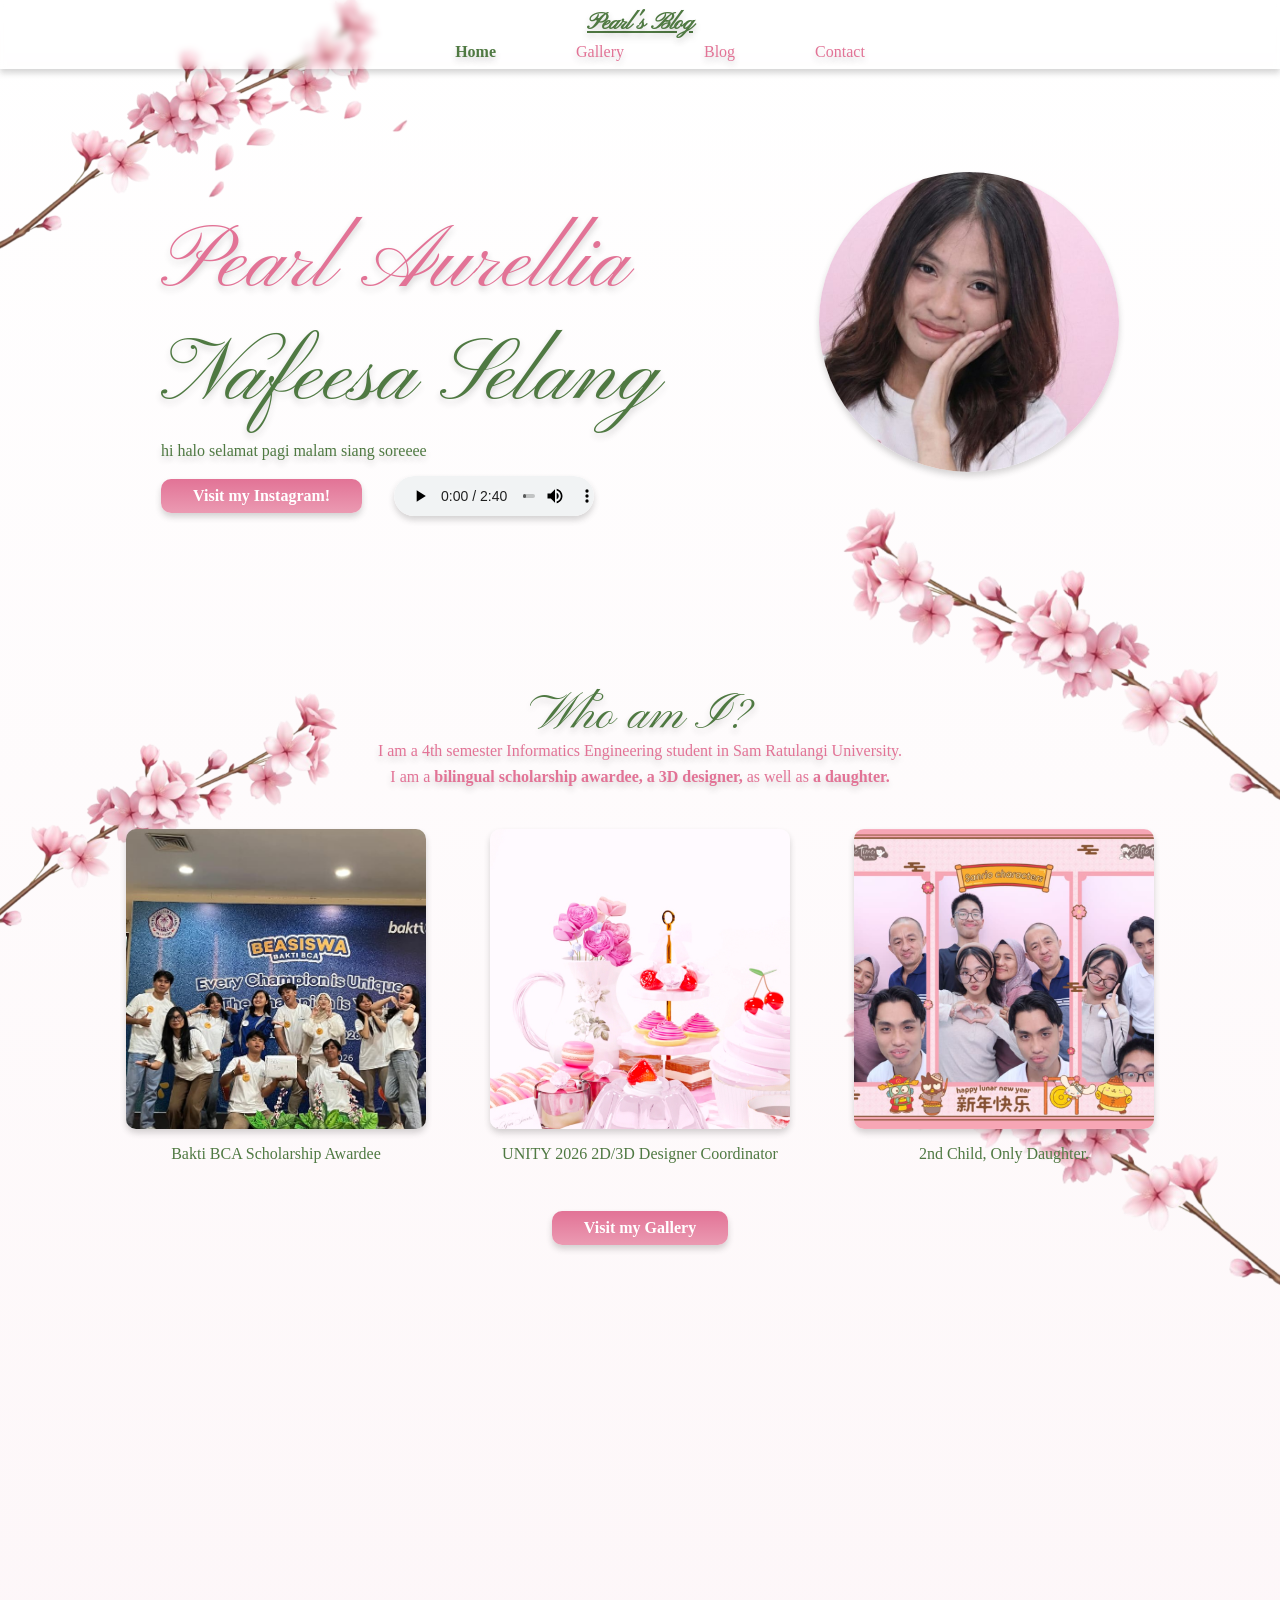
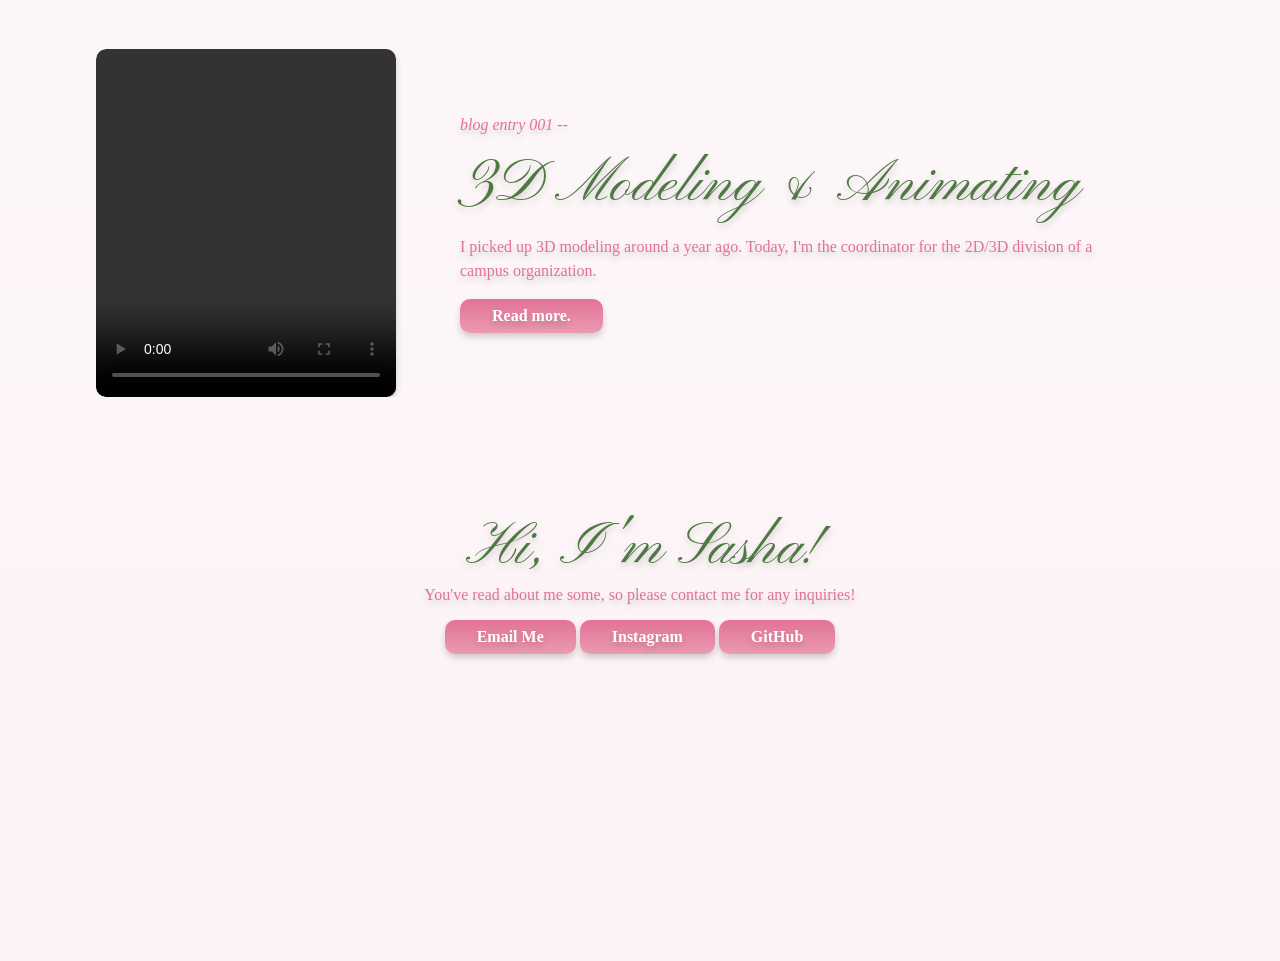
==== commit ab6cbb34: "added javascript and fixed some ting" ====
--- a/index.html
+++ b/index.html
@@ -92,14 +92,14 @@
         <div class="contactme">
             <h2>Hi, I'm Sasha!</h2>
             <p>You've read about me some, so please contact me for any inquiries!</p>
-            <div class="contactbuttons">
-                <a href="mailto:hxn.aurelle@gmail.com">📧 Email Me</a>
-                <a href="https://www.instagram.com/pearlnafeesa/" target="_blank">📷 Instagram</a>
-                <a href="https://github.com/pearlnafeesa" target="_blank">🐙 GitHub</a>
+            <div class="contactbuttonsindex">
+                <a href="mailto:hxn.aurelle@gmail.com">Email Me</a>
+                <a href="https://www.instagram.com/pearlnafeesa/" target="_blank">Instagram</a>
+                <a href="https://github.com/pearlaurellia" target="_blank">GitHub</a>
             </div>
         </div>
     </section>
   </main>
-
+<script src="main.js"></script>
 </body>
 </html>
--- a/style.css
+++ b/style.css
@@ -277,6 +277,7 @@
 .contactme {
     text-align: center;
     min-height: 50vh;
+    text-shadow: var(--shadowbiasa);
 }
 
 .contactme h2 {
@@ -299,7 +300,7 @@
     margin-top: 2rem;
 }
 
-.contactbuttons a {
+.contactbuttonsindex a {
     display: inline-block;
     padding: var(--paddingbiasa);
     border-radius: var(--radiusbiasa);
@@ -307,6 +308,7 @@
     font-weight: 600;
     box-shadow: var(--shadowbiasa);
     color: var(--putih);
+    background: linear-gradient(var(--pinkgelap), var(--pinkmedium));
 }
 
 .bloghtml {
@@ -324,7 +326,6 @@
     overflow: hidden;
     background: rgba(255, 255, 255, 0.45);
     backdrop-filter: blur(12px);
-    -webkit-backdrop-filter: blur(12px);
     box-shadow: var(--shadowbiasa);
 }
 
@@ -485,4 +486,254 @@
     font-weight: 600;
     box-shadow: var(--shadowbiasa);
     align-self: flex-start;
+}
+
+.gallerypage {
+    padding: 4rem 6rem;
+    display: flex;
+    flex-direction: column;
+    gap: 2rem;
+    text-shadow: var(--shadowbiasa);
+}
+
+.gallerypageheader {
+    text-align: center;
+}
+
+.gallerypageheader h1 {
+    font-family: "Pinyon Script", cursive;
+    font-size: 80px;
+    color: var(--ijo);
+    margin: 0;
+    line-height: 1.1;
+}
+
+.gallerypageheader p {
+    color: var(--pinkgelap);
+    font-style: italic;
+    margin: 0;
+}
+
+.susun {
+    columns: 3;
+    column-gap: 1rem;
+}
+
+.susunitem {
+    break-inside: avoid;
+    margin-bottom: 1rem;
+    border-radius: var(--radiusbiasa);
+    overflow: hidden;
+    box-shadow: var(--shadowbiasa);
+    background: rgba(255, 255, 255, 0.45);
+    backdrop-filter: blur(12px);
+}
+
+.susunitem img,
+.susunitem video {
+    width: 100%;
+    display: block;
+    object-fit: cover;
+}
+
+.contactpage {
+    padding: 4rem 6rem;
+    display: flex;
+    flex-direction: column;
+    gap: 4rem;
+}
+
+.contactheader {
+    text-align: center;
+}
+
+.contactheader h1 {
+    font-family: "Pinyon Script", cursive;
+    font-size: 80px;
+    color: var(--ijo);
+    margin: 0;
+    line-height: 1.1;
+}
+
+.contactheader p {
+    color: var(--pinkgelap);
+    font-style: italic;
+    margin: 0;
+}
+
+.contactbody {
+    display: flex;
+    flex-direction: column;
+    gap: 4rem;
+    max-width: 800px;
+    margin: 0 auto;
+    width: 100%;
+}
+
+.biodata {
+    display: flex;
+    gap: 3rem;
+    align-items: center;
+    background: rgba(255, 255, 255, 0.45);
+    backdrop-filter: blur(12px);
+    border-radius: 20px;
+    padding: 2rem;
+    box-shadow: var(--shadowbiasa);
+}
+
+.biodataphoto {
+    width: 180px;
+    aspect-ratio: 3 / 4;
+    flex-shrink: 0;
+    overflow: hidden;
+    border-radius: var(--radiusbiasa);
+    box-shadow: var(--shadowbiasa);
+}
+
+.biodataphoto img {
+    width: 100%;
+    height: 100%;
+    object-fit: cover;
+}
+
+.biodatatext h2 {
+    font-family: "Pinyon Script", cursive;
+    font-size: 45px;
+    color: var(--ijo);
+    margin: 0 0 1rem;
+    line-height: 1.1;
+}
+
+.biodatatable {
+    border-collapse: collapse;
+    width: 100%;
+    color: var(--coklat);
+}
+
+.biodatatable td {
+    padding: 0.4rem 1rem 0.4rem 0;
+    vertical-align: top;
+}
+
+.biodatatable td:first-child {
+    color: var(--pinkgelap);
+    font-style: italic;
+    white-space: nowrap;
+    padding-right: 2rem;
+}
+
+.reachout {
+    display: flex;
+    flex-direction: column;
+    gap: 1rem;
+    text-align: center;
+    align-items: center;
+}
+
+.reachout h2 {
+    font-family: "Pinyon Script", cursive;
+    font-size: 50px;
+    color: var(--ijo);
+    margin: 0;
+    line-height: 1.1;
+}
+
+.reachout > p {
+    color: var(--pinkgelap);
+    font-style: italic;
+    margin: 0;
+}
+
+.contactbuttons {
+    display: flex;
+    gap: 1rem;
+    justify-content: center;
+    flex-wrap: wrap;
+}
+
+.contactbuttons a {
+    display: flex;
+    flex-direction: column;
+    align-items: center;
+    gap: 1rem;
+    padding: 1rem 1.5rem;
+    background: rgba(255, 255, 255, 0.45);
+    backdrop-filter: blur(12px);
+    border-radius: var(--radiusbiasa);
+    box-shadow: var(--shadowbiasa);
+    text-decoration: none;
+    min-width: 200px;
+    text-align: center;
+}
+
+.contactlabel {
+    color: var(--pinkgelap);
+    font-style: italic;
+    font-size: 0.8rem;
+    margin: 0;
+    line-height: 1;
+    text-align: center;
+}
+
+.contactvalue {
+    text-align: center;
+    color: var(--coklat);
+    font-weight: 600;
+    margin: 0;
+    line-height: 1.5;
+}
+
+/* scroll fade in */
+.hidden {
+    opacity: 0;
+    transform: translateY(20px);
+    transition: opacity 0.6s ease, transform 0.6s ease;
+}
+
+.visible {
+    opacity: 1;
+    transform: translateY(0);
+}
+
+/* lightbox */
+#lightbox {
+    display: none;
+    position: fixed;
+    inset: 0;
+    background: rgba(0,0,0,0.75);
+    z-index: 9999;
+    justify-content: center;
+    align-items: center;
+}
+
+#lightbox.open {
+    display: flex;
+}
+
+#lightboxinner {
+    position: relative;
+    max-width: 90vw;
+    max-height: 90vh;
+}
+
+#lightboximg {
+    max-width: 90vw;
+    max-height: 90vh;
+    border-radius: 10px;
+    box-shadow: 0 8px 30px rgba(0,0,0,0.4);
+    display: block;
+}
+
+#lightboxclose {
+    position: absolute;
+    top: -1rem;
+    right: -1rem;
+    background: white;
+    border: none;
+    border-radius: 50%;
+    width: 2rem;
+    height: 2rem;
+    cursor: pointer;
+    font-size: 0.9rem;
+    box-shadow: 0 2px 6px rgba(0,0,0,0.2);
 }
